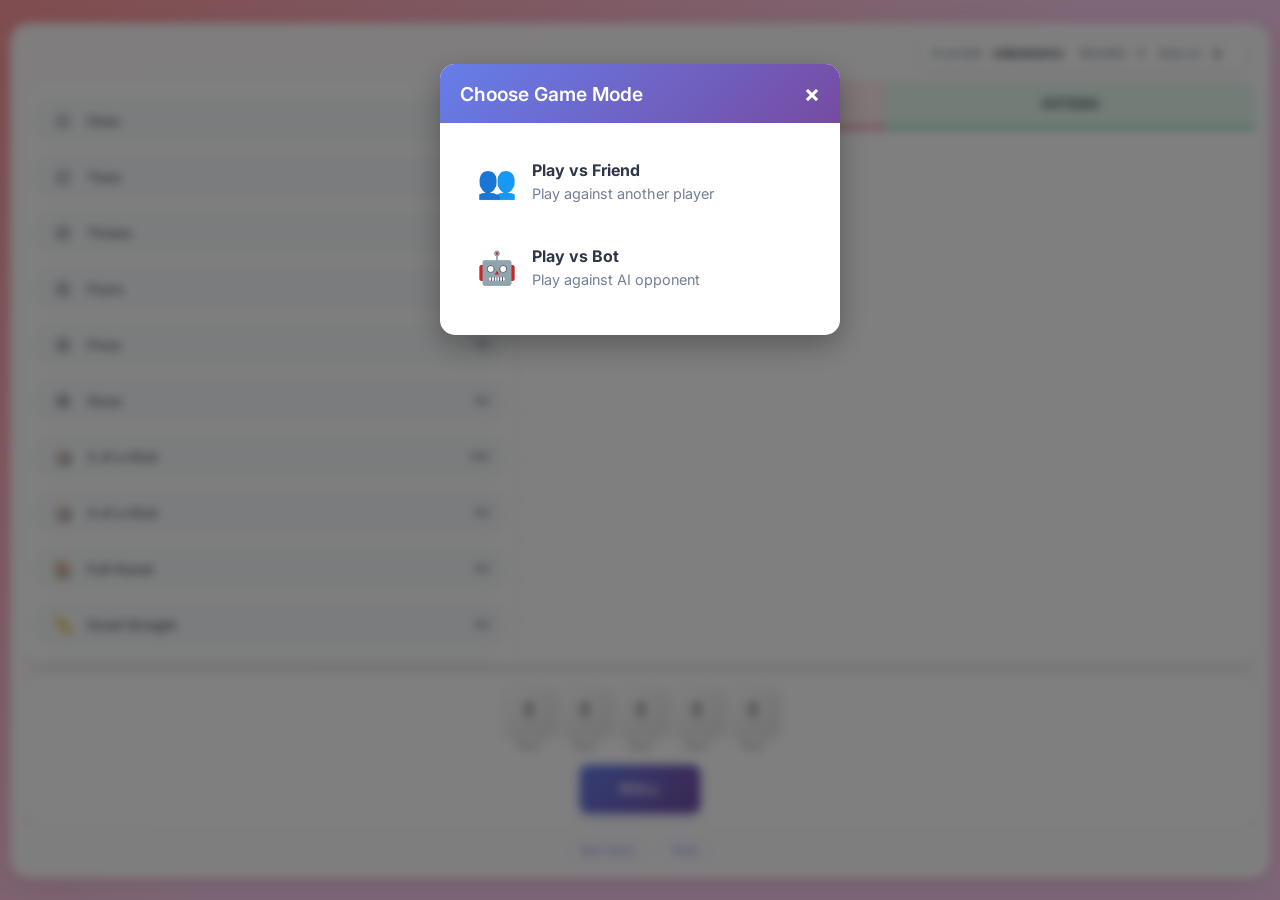
==== index.html @ 9a3b61ad "Added the frontend for" ====
<!DOCTYPE html>
<html lang="en">
<head>
    <meta charset="UTF-8">
    <meta name="viewport" content="width=device-width, initial-scale=1.0">
    <title>Yahtzee Game</title>
    <link rel="stylesheet" href="styles.css">
    <link href="https://fonts.googleapis.com/css2?family=Inter:wght@400;500;600;700&display=swap" rel="stylesheet">
</head>
<body>
    <div class="game-container">
        <!-- Top-right Info Bar -->
        <div class="info-bar">
            <div class="info-text">
                <span class="info-label">PLAYER:</span>
                <span class="info-value" id="current-player">HIMANSHU</span>
                <span class="info-label">ROUND:</span>
                <span class="info-value" id="current-round">1</span>
                <span class="info-label">ROLLS:</span>
                <span class="info-value" id="rolls-left">2</span>
            </div>
        </div>

        <!-- Main Game Board -->
        <div class="game-board">
            <!-- Three-Column Scorecard Container -->
            <div class="scorecard-container">
                <!-- Left Column: Rounds -->
                <div class="rounds-column">
                    <div class="round-item" data-category="1s">
                        <div class="round-icon">⚀</div>
                        <div class="round-label">Ones</div>
                        <div class="round-count">(1)</div>
                    </div>
                    <div class="round-item" data-category="2s">
                        <div class="round-icon">⚁</div>
                        <div class="round-label">Twos</div>
                        <div class="round-count">(2)</div>
                    </div>
                    <div class="round-item" data-category="3s">
                        <div class="round-icon">⚂</div>
                        <div class="round-label">Threes</div>
                        <div class="round-count">(3)</div>
                    </div>
                    <div class="round-item" data-category="4s">
                        <div class="round-icon">⚃</div>
                        <div class="round-label">Fours</div>
                        <div class="round-count">(4)</div>
                    </div>
                    <div class="round-item" data-category="5s">
                        <div class="round-icon">⚄</div>
                        <div class="round-label">Fives</div>
                        <div class="round-count">(5)</div>
                    </div>
                    <div class="round-item" data-category="6s">
                        <div class="round-icon">⚅</div>
                        <div class="round-label">Sixes</div>
                        <div class="round-count">(6)</div>
                    </div>
                    <div class="round-item" data-category="three_of_a_kind">
                        <div class="round-icon">🎲</div>
                        <div class="round-label">3 of a Kind</div>
                        <div class="round-count">(16)</div>
                    </div>
                    <div class="round-item" data-category="four_of_a_kind">
                        <div class="round-icon">🎲</div>
                        <div class="round-label">4 of a Kind</div>
                        <div class="round-count">(0)</div>
                    </div>
                    <div class="round-item" data-category="full_house">
                        <div class="round-icon">🏠</div>
                        <div class="round-label">Full House</div>
                        <div class="round-count">(0)</div>
                    </div>
                    <div class="round-item" data-category="small_straight">
                        <div class="round-icon">📏</div>
                        <div class="round-label">Small Straight</div>
                        <div class="round-count">(0)</div>
                    </div>
                    <div class="round-item" data-category="large_straight">
                        <div class="round-icon">📏</div>
                        <div class="round-label">Large Straight</div>
                        <div class="round-count">(0)</div>
                    </div>
                    <div class="round-item" data-category="yahtzee">
                        <div class="round-icon">🎯</div>
                        <div class="round-label">Yahtzee</div>
                        <div class="round-count">(0)</div>
                    </div>
                    <div class="round-item" data-category="chance">
                        <div class="round-icon">❓</div>
                        <div class="round-label">Chance</div>
                        <div class="round-count">(0)</div>
                    </div>
                </div>

                <!-- Center Column: Player A -->
                <div class="player-column player-a">
                    <div class="player-header">
                        <div class="player-name" id="player1-name">HIMANSHU</div>
                    </div>
                    <div class="score-cells">
                        <div class="score-cell" data-category="1s" data-player="0"></div>
                        <div class="score-cell" data-category="2s" data-player="0"></div>
                        <div class="score-cell" data-category="3s" data-player="0"></div>
                        <div class="score-cell" data-category="4s" data-player="0"></div>
                        <div class="score-cell" data-category="5s" data-player="0"></div>
                        <div class="score-cell" data-category="6s" data-player="0"></div>
                        <div class="score-cell" data-category="three_of_a_kind" data-player="0"></div>
                        <div class="score-cell" data-category="four_of_a_kind" data-player="0"></div>
                        <div class="score-cell" data-category="full_house" data-player="0"></div>
                        <div class="score-cell" data-category="small_straight" data-player="0"></div>
                        <div class="score-cell" data-category="large_straight" data-player="0"></div>
                        <div class="score-cell" data-category="yahtzee" data-player="0"></div>
                        <div class="score-cell" data-category="chance" data-player="0"></div>
                    </div>
                </div>

                <!-- Right Column: Player B -->
                <div class="player-column player-b">
                    <div class="player-header">
                        <div class="player-name" id="player2-name">HITESH</div>
                    </div>
                    <div class="score-cells">
                        <div class="score-cell" data-category="1s" data-player="1"></div>
                        <div class="score-cell" data-category="2s" data-player="1"></div>
                        <div class="score-cell" data-category="3s" data-player="1"></div>
                        <div class="score-cell" data-category="4s" data-player="1"></div>
                        <div class="score-cell" data-category="5s" data-player="1"></div>
                        <div class="score-cell" data-category="6s" data-player="1"></div>
                        <div class="score-cell" data-category="three_of_a_kind" data-player="1"></div>
                        <div class="score-cell" data-category="four_of_a_kind" data-player="1"></div>
                        <div class="score-cell" data-category="full_house" data-player="1"></div>
                        <div class="score-cell" data-category="small_straight" data-player="1"></div>
                        <div class="score-cell" data-category="large_straight" data-player="1"></div>
                        <div class="score-cell" data-category="yahtzee" data-player="1"></div>
                        <div class="score-cell" data-category="chance" data-player="1"></div>
                    </div>
                </div>
            </div>

            <!-- Bottom Controls (Pinned Footer) -->
            <div class="bottom-controls">
                <!-- Dice Row -->
                <div class="dice-container">
                    <div class="die" data-index="0">
                        <div class="die-face">?</div>
                        <div class="die-keep">
                            <input type="checkbox" id="keep-0" class="keep-checkbox">
                            <label for="keep-0">Keep</label>
                        </div>
                    </div>
                    <div class="die" data-index="1">
                        <div class="die-face">?</div>
                        <div class="die-keep">
                            <input type="checkbox" id="keep-1" class="keep-checkbox">
                            <label for="keep-1">Keep</label>
                        </div>
                    </div>
                    <div class="die" data-index="2">
                        <div class="die-face">?</div>
                        <div class="die-keep">
                            <input type="checkbox" id="keep-2" class="keep-checkbox">
                            <label for="keep-2">Keep</label>
                        </div>
                    </div>
                    <div class="die" data-index="3">
                        <div class="die-face">?</div>
                        <div class="die-keep">
                            <input type="checkbox" id="keep-3" class="keep-checkbox">
                            <label for="keep-3">Keep</label>
                        </div>
                    </div>
                    <div class="die" data-index="4">
                        <div class="die-face">?</div>
                        <div class="die-keep">
                            <input type="checkbox" id="keep-4" class="keep-checkbox">
                            <label for="keep-4">Keep</label>
                        </div>
                    </div>
                </div>
                
                <!-- Roll Button -->
                <button id="roll-btn" class="roll-button">ROLL</button>
            </div>
        </div>

        <!-- Game Controls -->
        <div class="game-controls">
            <button id="new-game-btn" class="control-btn">New Game</button>
            <button id="rules-btn" class="control-btn">Rules</button>
        </div>
    </div>

    <!-- Game Mode Selection Modal -->
    <div id="mode-modal" class="modal">
        <div class="modal-content">
            <div class="modal-header">
                <h2>Choose Game Mode</h2>
                <span class="close">&times;</span>
            </div>
            <div class="modal-body">
                <div class="mode-option" data-mode="friend">
                    <div class="mode-icon">👥</div>
                    <div class="mode-text">
                        <h3>Play vs Friend</h3>
                        <p>Play against another player</p>
                    </div>
                </div>
                <div class="mode-option" data-mode="bot">
                    <div class="mode-icon">🤖</div>
                    <div class="mode-text">
                        <h3>Play vs Bot</h3>
                        <p>Play against AI opponent</p>
                    </div>
                </div>
            </div>
        </div>
    </div>

    <!-- Player Names Modal -->
    <div id="names-modal" class="modal">
        <div class="modal-content">
            <div class="modal-header">
                <h2>Enter Player Names</h2>
                <span class="close">&times;</span>
            </div>
            <div class="modal-body">
                <div class="name-input-group">
                    <label for="player1-input">Player 1 Name:</label>
                    <input type="text" id="player1-input" placeholder="Enter name" value="HIMANSHU">
                </div>
                <div class="name-input-group">
                    <label for="player2-input">Player 2 Name:</label>
                    <input type="text" id="player2-input" placeholder="Enter name" value="HITESH">
                </div>
                <button id="start-game-btn" class="start-btn">Start Game</button>
            </div>
        </div>
    </div>

    <!-- Rules Modal -->
    <div id="rules-modal" class="modal">
        <div class="modal-content">
            <div class="modal-header">
                <h2>Yahtzee Rules</h2>
                <span class="close">&times;</span>
            </div>
            <div class="modal-body">
                <div class="rule-section">
                    <h3>Upper Section</h3>
                    <p>Score the sum of dice showing the specified number (1s, 2s, 3s, 4s, 5s, 6s).</p>
                </div>
                <div class="rule-section">
                    <h3>Lower Section</h3>
                    <p><strong>3 of a Kind:</strong> Sum of all dice if at least 3 show the same number.<br>
                    <strong>4 of a Kind:</strong> Sum of all dice if at least 4 show the same number.<br>
                    <strong>Full House:</strong> 25 points for 3 of one number and 2 of another.<br>
                    <strong>Small Straight:</strong> 30 points for 4 consecutive numbers.<br>
                    <strong>Large Straight:</strong> 40 points for 5 consecutive numbers.<br>
                    <strong>Yahtzee:</strong> 50 points for 5 of the same number.<br>
                    <strong>Chance:</strong> Sum of all dice.</p>
                </div>
                <div class="rule-section">
                    <h3>How to Play</h3>
                    <p>Roll the dice up to 3 times per turn. Keep dice you want to save by clicking them. Choose a category to score your roll. Each category can only be used once per game.</p>
                </div>
            </div>
        </div>
    </div>

    <script src="script.js"></script>
</body>
</html>
---- styles.css ----
* {
    margin: 0;
    padding: 0;
    box-sizing: border-box;
}

body {
    font-family: 'Inter', -apple-system, BlinkMacSystemFont, 'Segoe UI', Roboto, sans-serif;
    background: linear-gradient(135deg, #ff9a9e 0%, #fecfef 50%, #fecfef 100%);
    min-height: 100vh;
    display: flex;
    align-items: center;
    justify-content: center;
    padding: 10px;
}

.game-container {
    background: rgba(255, 255, 255, 0.95);
    border-radius: 20px;
    padding: 15px;
    box-shadow: 0 8px 32px rgba(0, 0, 0, 0.1);
    backdrop-filter: blur(10px);
    max-width: 1200px;
    width: 100%;
    max-height: 95vh;
    display: flex;
    flex-direction: column;
    gap: 12px;
}

/* Top-right Info Bar */
.info-bar {
    display: flex;
    justify-content: flex-end;
    padding: 0 10px;
}

.info-text {
    font-size: 12px;
    text-transform: uppercase;
    letter-spacing: 0.5px;
    color: #2d3748;
    font-weight: 500;
    background: rgba(255, 255, 255, 0.9);
    padding: 8px 12px;
    border-radius: 8px;
    box-shadow: 0 2px 8px rgba(0, 0, 0, 0.1);
}

.info-label {
    margin-right: 4px;
    color: #718096;
}

.info-value {
    margin-right: 12px;
    font-weight: 600;
    color: #2d3748;
}

.game-board {
    display: flex;
    flex-direction: column;
    gap: 12px;
    flex: 1;
    overflow: hidden;
}

/* Three-Column Scorecard Container */
.scorecard-container {
    display: grid;
    grid-template-columns: 40% 30% 30%;
    height: 70vh;
    width: 100%;
    background: white;
    border-radius: 16px;
    box-shadow: 0 4px 20px rgba(0, 0, 0, 0.1);
    overflow: hidden;
    flex: 1;
}

/* Left Column: Rounds */
.rounds-column {
    background: white;
    overflow-y: auto;
    border-right: 1px solid rgba(0, 0, 0, 0.1);
    padding: 8px;
}

.round-item {
    display: flex;
    align-items: center;
    height: 48px;
    background: #F7F9FA;
    border-radius: 9999px;
    margin: 8px 0;
    padding: 0 16px;
    cursor: pointer;
    transition: all 0.3s ease;
    position: relative;
    border: 2px solid transparent;
}

.round-item:hover {
    background: rgba(102, 126, 234, 0.1);
    border-color: rgba(102, 126, 234, 0.3);
    transform: translateX(2px);
}

.round-item.selected {
    background: rgba(102, 126, 234, 0.2);
    border-color: #667eea;
    box-shadow: 0 2px 8px rgba(102, 126, 234, 0.2);
}

.round-item.disabled {
    opacity: 0.5;
    cursor: not-allowed;
    background: rgba(200, 200, 200, 0.3);
}

.round-icon {
    width: 24px;
    height: 24px;
    display: flex;
    align-items: center;
    justify-content: center;
    font-size: 1rem;
    color: #4a5568;
    margin-right: 12px;
}

.round-label {
    flex: 1;
    font-size: 0.85rem;
    font-weight: 500;
    color: #4a5568;
}

.round-count {
    font-size: 0.75rem;
    color: #718096;
    font-weight: 500;
    transition: all 0.3s ease;
}

.round-item:hover .round-count {
    color: #667eea;
    font-weight: 600;
}

/* Player Columns */
.player-column {
    display: flex;
    flex-direction: column;
    background: white;
    overflow: hidden;
}

.player-header {
    height: 48px;
    display: flex;
    align-items: center;
    justify-content: center;
    position: sticky;
    top: 0;
    z-index: 10;
    border-bottom: 1px solid rgba(0, 0, 0, 0.1);
    font-weight: 600;
    text-transform: uppercase;
    letter-spacing: 0.5px;
}

.player-name {
    font-size: 0.9rem;
    font-weight: 600;
    color: #2d3748;
}

/* Player A (Center Column) */
.player-a .player-header {
    background: #FDECEF;
    border-bottom: 2px solid #E12D39;
}

/* Player B (Right Column) */
.player-b .player-header {
    background: #E6F9EF;
    border-bottom: 2px solid #2BBF88;
}

.score-cells {
    display: flex;
    flex-direction: column;
    flex: 1;
    overflow-y: auto;
}

.score-cell {
    height: 48px;
    display: flex;
    align-items: center;
    justify-content: center;
    background: white;
    border-bottom: 1px solid rgba(0, 0, 0, 0.05);
    cursor: pointer;
    transition: all 0.3s ease;
    position: relative;
    font-size: 0.9rem;
    font-weight: 600;
}

.score-cell:hover:not(.used) {
    background: rgba(0, 0, 0, 0.02);
    transform: scale(1.02);
}

.score-cell.used {
    cursor: not-allowed;
}

/* Player A Score Cells */
.player-a .score-cell.used {
    background: #FDECEF;
    color: #E12D39;
    animation: scoreUpdate 0.3s ease;
}

.player-a .score-cell.used::after {
    content: attr(data-score);
    position: absolute;
    right: 8px;
    color: #E12D39;
    font-weight: 600;
}

/* Player B Score Cells */
.player-b .score-cell.used {
    background: #E6F9EF;
    color: #2BBF88;
    animation: scoreUpdate 0.3s ease;
}

.player-b .score-cell.used::after {
    content: attr(data-score);
    position: absolute;
    right: 8px;
    color: #2BBF88;
    font-weight: 600;
}

/* Potential Score Display */
.score-cell.has-potential::before {
    content: attr(data-potential);
    position: absolute;
    right: 8px;
    font-size: 0.7rem;
    font-weight: 500;
    opacity: 0.8;
    animation: fadeIn 0.3s ease;
}

.player-a .score-cell.has-potential::before {
    color: #E12D39;
}

.player-b .score-cell.has-potential::before {
    color: #2BBF88;
}

/* Bottom Controls (Pinned Footer) */
.bottom-controls {
    background: rgba(255, 255, 255, 0.95);
    border-radius: 16px;
    padding: 12px;
    box-shadow: 0 4px 20px rgba(0, 0, 0, 0.1);
    backdrop-filter: blur(10px);
    display: flex;
    flex-direction: column;
    align-items: center;
    gap: 12px;
    flex: 0 0 auto;
}

.dice-container {
    display: flex;
    gap: 8px;
    justify-content: center;
}

.die {
    display: flex;
    flex-direction: column;
    align-items: center;
    gap: 4px;
    cursor: pointer;
    transition: all 0.3s ease;
}

.die:hover {
    transform: translateY(-2px);
}

.die-face {
    width: 48px;
    height: 48px;
    background: linear-gradient(145deg, #ffffff, #e6e6e6);
    border-radius: 6px;
    display: flex;
    align-items: center;
    justify-content: center;
    font-size: 1.2rem;
    font-weight: 700;
    color: #4a5568;
    box-shadow: 2px 2px 8px #d1d1d1, -2px -2px 8px #ffffff;
    transition: all 0.3s ease;
}

.die-face.rolling {
    animation: roll 0.5s ease-in-out;
}

.die-keep {
    display: flex;
    align-items: center;
    gap: 3px;
}

.keep-checkbox {
    display: none;
}

.die-keep label {
    font-size: 0.5rem;
    color: #718096;
    cursor: pointer;
    padding: 2px 4px;
    border-radius: 6px;
    transition: all 0.2s ease;
    font-weight: 500;
}

.keep-checkbox:checked + label {
    background: #667eea;
    color: white;
    box-shadow: 0 2px 4px rgba(102, 126, 234, 0.3);
}

.roll-button {
    background: linear-gradient(135deg, #667eea, #764ba2);
    color: white;
    border: none;
    width: 120px;
    height: 48px;
    border-radius: 8px;
    font-weight: 600;
    font-size: 0.9rem;
    cursor: pointer;
    transition: all 0.3s ease;
    text-transform: uppercase;
    letter-spacing: 0.5px;
    box-shadow: 0 3px 12px rgba(102, 126, 234, 0.4);
}

.roll-button:hover:not(:disabled) {
    transform: translateY(-2px);
    box-shadow: 0 4px 15px rgba(102, 126, 234, 0.6);
}

.roll-button:disabled {
    opacity: 0.6;
    cursor: not-allowed;
    transform: none;
    background: linear-gradient(135deg, #a0aec0, #718096);
}

/* Game Controls */
.game-controls {
    display: flex;
    justify-content: center;
    gap: 10px;
}

.control-btn {
    background: rgba(255, 255, 255, 0.9);
    border: 1px solid rgba(102, 126, 234, 0.3);
    color: #667eea;
    padding: 6px 12px;
    border-radius: 10px;
    font-size: 0.7rem;
    font-weight: 500;
    cursor: pointer;
    transition: all 0.2s ease;
}

.control-btn:hover {
    background: rgba(102, 126, 234, 0.1);
    transform: translateY(-1px);
    box-shadow: 0 2px 8px rgba(102, 126, 234, 0.2);
}

/* Modal Styles */
.modal {
    display: none;
    position: fixed;
    z-index: 1000;
    left: 0;
    top: 0;
    width: 100%;
    height: 100%;
    background-color: rgba(0, 0, 0, 0.5);
    backdrop-filter: blur(5px);
}

.modal-content {
    background: white;
    margin: 5% auto;
    padding: 0;
    border-radius: 15px;
    width: 90%;
    max-width: 400px;
    box-shadow: 0 10px 30px rgba(0, 0, 0, 0.3);
    animation: modalSlideIn 0.3s ease;
}

.modal-header {
    background: linear-gradient(135deg, #667eea, #764ba2);
    color: white;
    padding: 15px 20px;
    border-radius: 15px 15px 0 0;
    display: flex;
    justify-content: space-between;
    align-items: center;
}

.modal-header h2 {
    margin: 0;
    font-size: 1.2rem;
    font-weight: 600;
}

.close {
    color: white;
    font-size: 1.5rem;
    font-weight: bold;
    cursor: pointer;
    transition: opacity 0.2s;
}

.close:hover {
    opacity: 0.7;
}

.modal-body {
    padding: 20px;
}

.rule-section {
    margin-bottom: 15px;
}

.rule-section h3 {
    color: #2d3748;
    margin-bottom: 5px;
    font-size: 1rem;
}

.rule-section p {
    color: #718096;
    font-size: 0.9rem;
    line-height: 1.4;
}

.mode-option {
    display: flex;
    align-items: center;
    gap: 15px;
    padding: 15px;
    border: 2px solid transparent;
    border-radius: 10px;
    cursor: pointer;
    transition: all 0.3s ease;
    margin-bottom: 10px;
}

.mode-option:hover {
    border-color: #667eea;
    background: rgba(102, 126, 234, 0.05);
    transform: translateY(-1px);
}

.mode-icon {
    font-size: 2rem;
}

.mode-text h3 {
    margin: 0 0 5px 0;
    color: #2d3748;
    font-size: 1rem;
}

.mode-text p {
    margin: 0;
    color: #718096;
    font-size: 0.9rem;
}

.name-input-group {
    margin-bottom: 15px;
}

.name-input-group label {
    display: block;
    margin-bottom: 5px;
    color: #2d3748;
    font-weight: 500;
    font-size: 0.9rem;
}

.name-input-group input {
    width: 100%;
    padding: 10px;
    border: 2px solid #e2e8f0;
    border-radius: 8px;
    font-size: 0.9rem;
    transition: border-color 0.3s ease;
}

.name-input-group input:focus {
    outline: none;
    border-color: #667eea;
    box-shadow: 0 0 0 3px rgba(102, 126, 234, 0.1);
}

.start-btn {
    background: linear-gradient(135deg, #667eea, #764ba2);
    color: white;
    border: none;
    padding: 12px 25px;
    border-radius: 10px;
    font-weight: 600;
    font-size: 0.9rem;
    cursor: pointer;
    transition: all 0.3s ease;
    text-transform: uppercase;
    letter-spacing: 0.5px;
    width: 100%;
    margin-top: 10px;
}

.start-btn:hover {
    transform: translateY(-2px);
    box-shadow: 0 5px 15px rgba(102, 126, 234, 0.4);
}

@keyframes roll {
    0%, 100% { transform: rotateY(0deg); }
    50% { transform: rotateY(180deg); }
}

@keyframes scoreUpdate {
    0% { transform: scale(1); }
    50% { transform: scale(1.1); }
    100% { transform: scale(1); }
}

@keyframes fadeIn {
    from { opacity: 0; transform: scale(0.9); }
    to { opacity: 1; transform: scale(1); }
}

@keyframes modalSlideIn {
    from {
        opacity: 0;
        transform: translateY(-20px);
    }
    to {
        opacity: 1;
        transform: translateY(0);
    }
}

/* Responsive Design */
@media (max-width: 768px) {
    .game-container {
        padding: 10px;
        max-height: 98vh;
    }
    
    .scorecard-container {
        grid-template-columns: 1fr;
        grid-template-rows: auto 1fr 1fr;
        height: 60vh;
    }
    
    .rounds-column {
        max-height: 200px;
    }
    
    .round-item {
        height: 40px;
        margin: 4px 0;
        padding: 0 12px;
    }
    
    .round-icon {
        width: 20px;
        height: 20px;
        font-size: 0.9rem;
    }
    
    .round-label {
        font-size: 0.75rem;
    }
    
    .round-count {
        font-size: 0.65rem;
    }
    
    .score-cell {
        height: 40px;
        font-size: 0.8rem;
    }
    
    .player-header {
        height: 40px;
    }
    
    .player-name {
        font-size: 0.8rem;
    }
    
    .die-face {
        width: 40px;
        height: 40px;
        font-size: 1rem;
    }
    
    .roll-button {
        width: 100px;
        height: 40px;
        font-size: 0.8rem;
    }
    
    .dice-container {
        gap: 6px;
    }
}

@media (min-width: 769px) and (max-width: 1024px) {
    .scorecard-container {
        grid-template-columns: 40% 30% 30%;
        height: 65vh;
    }
    
    .round-item {
        height: 44px;
        margin: 6px 0;
    }
    
    .score-cell {
        height: 44px;
        font-size: 0.85rem;
    }
    
    .player-header {
        height: 44px;
    }
    
    .die-face {
        width: 44px;
        height: 44px;
        font-size: 1.1rem;
    }
    
    .roll-button {
        width: 110px;
        height: 44px;
        font-size: 0.85rem;
    }
}

@media (min-width: 1025px) {
    .game-container {
        max-width: 1400px;
    }
    
    .scorecard-container {
        grid-template-columns: 40% 30% 30%;
        height: 70vh;
    }
    
    .round-item {
        height: 48px;
        margin: 8px 0;
    }
    
    .score-cell {
        height: 48px;
        font-size: 0.9rem;
    }
    
    .player-header {
        height: 48px;
    }
    
    .die-face {
        width: 48px;
        height: 48px;
        font-size: 1.2rem;
    }
    
    .roll-button {
        width: 120px;
        height: 48px;
        font-size: 0.9rem;
    }
}
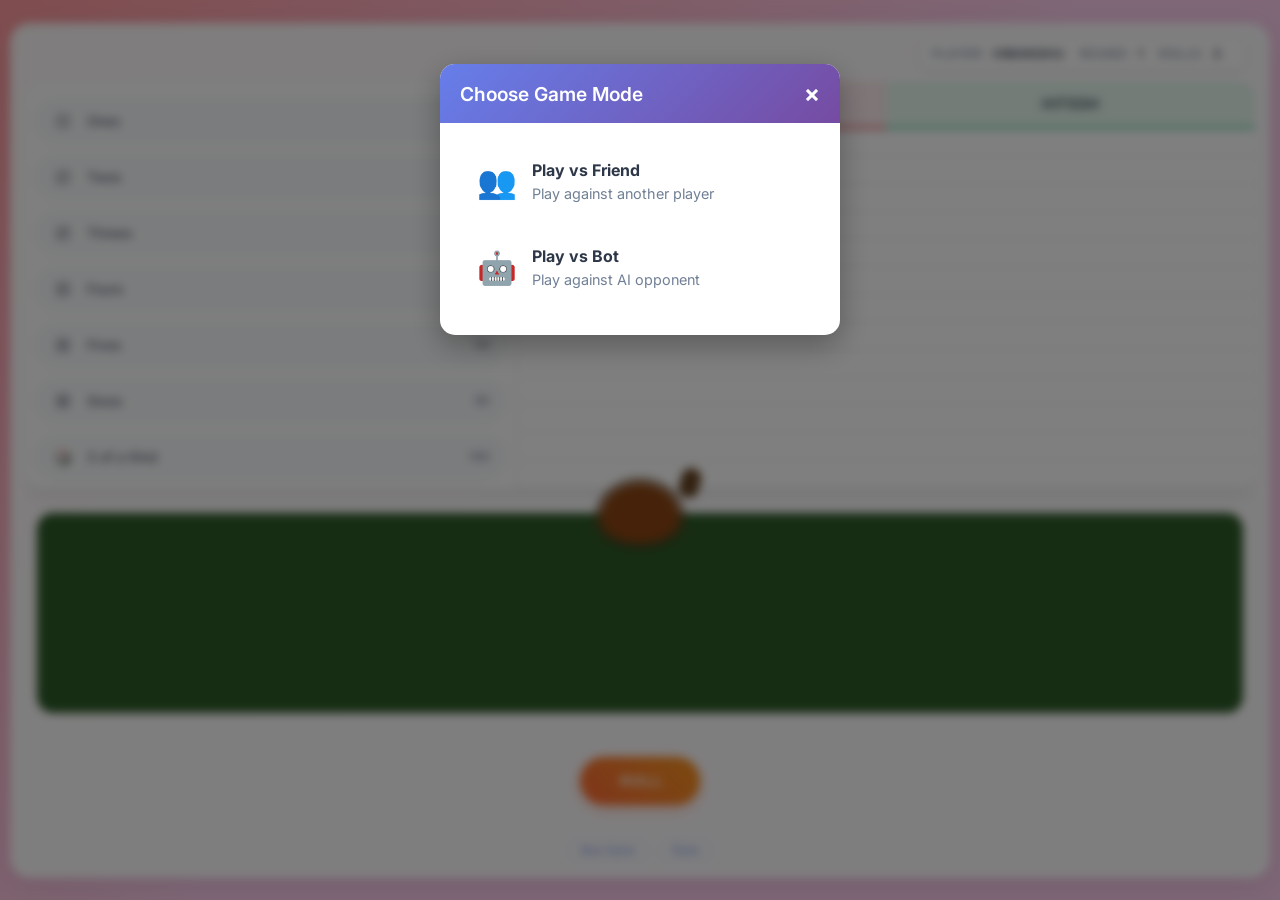
==== commit 02ab6b0e: "Implement Yahtzee game interface, enhance N-Queens solver with web UI, and add Sudoku solver with in" ====
--- a/index.html
+++ b/index.html
@@ -17,7 +17,7 @@
                 <span class="info-label">ROUND:</span>
                 <span class="info-value" id="current-round">1</span>
                 <span class="info-label">ROLLS:</span>
-                <span class="info-value" id="rolls-left">2</span>
+                <span class="info-value" id="rolls-left">3</span>
             </div>
         </div>
 
@@ -139,48 +139,26 @@
                 </div>
             </div>
 
-            <!-- Bottom Controls (Pinned Footer) -->
+            <!-- Center Dice Area -->
+            <div class="center-dice-area">
+                <div class="dice-cup" id="dice-cup">
+                    <div class="cup-handle"></div>
+                    <div class="cup-body">
+                        <div class="cup-rim"></div>
+                    </div>
+                </div>
+                
+                <div class="dice-rolling-area" id="dice-rolling-area">
+                    <!-- Dice will appear here when rolled -->
+                </div>
+                
+                <div class="dice-selection-area" id="dice-selection-area">
+                    <!-- Selected dice will appear here -->
+                </div>
+            </div>
+
+            <!-- Bottom Controls -->
             <div class="bottom-controls">
-                <!-- Dice Row -->
-                <div class="dice-container">
-                    <div class="die" data-index="0">
-                        <div class="die-face">?</div>
-                        <div class="die-keep">
-                            <input type="checkbox" id="keep-0" class="keep-checkbox">
-                            <label for="keep-0">Keep</label>
-                        </div>
-                    </div>
-                    <div class="die" data-index="1">
-                        <div class="die-face">?</div>
-                        <div class="die-keep">
-                            <input type="checkbox" id="keep-1" class="keep-checkbox">
-                            <label for="keep-1">Keep</label>
-                        </div>
-                    </div>
-                    <div class="die" data-index="2">
-                        <div class="die-face">?</div>
-                        <div class="die-keep">
-                            <input type="checkbox" id="keep-2" class="keep-checkbox">
-                            <label for="keep-2">Keep</label>
-                        </div>
-                    </div>
-                    <div class="die" data-index="3">
-                        <div class="die-face">?</div>
-                        <div class="die-keep">
-                            <input type="checkbox" id="keep-3" class="keep-checkbox">
-                            <label for="keep-3">Keep</label>
-                        </div>
-                    </div>
-                    <div class="die" data-index="4">
-                        <div class="die-face">?</div>
-                        <div class="die-keep">
-                            <input type="checkbox" id="keep-4" class="keep-checkbox">
-                            <label for="keep-4">Keep</label>
-                        </div>
-                    </div>
-                </div>
-                
-                <!-- Roll Button -->
                 <button id="roll-btn" class="roll-button">ROLL</button>
             </div>
         </div>
@@ -263,7 +241,7 @@
                 </div>
                 <div class="rule-section">
                     <h3>How to Play</h3>
-                    <p>Roll the dice up to 3 times per turn. Keep dice you want to save by clicking them. Choose a category to score your roll. Each category can only be used once per game.</p>
+                    <p>Roll the dice up to 3 times per turn. Click on dice to select them and keep them for the next roll. Choose a category to score your roll. Each category can only be used once per game.</p>
                 </div>
             </div>
         </div>
--- a/styles.css
+++ b/styles.css
@@ -196,182 +196,164 @@
     overflow-y: auto;
 }
 
-.score-cell {
-    height: 48px;
-    display: flex;
-    align-items: center;
-    justify-content: center;
+/* Center Dice Area */
+.center-dice-area {
+    display: flex;
+    flex-direction: column;
+    align-items: center;
+    justify-content: center;
+    gap: 20px;
+    padding: 20px;
+    background: #2d5a27;
+    border-radius: 16px;
+    margin: 12px;
+    min-height: 200px;
+    position: relative;
+}
+
+/* Dice Cup */
+.dice-cup {
+    position: relative;
+    cursor: pointer;
+    transition: transform 0.3s ease;
+}
+
+.dice-cup:hover {
+    transform: scale(1.05);
+}
+
+.cup-body {
+    width: 80px;
+    height: 60px;
+    background: #8b4513;
+    border-radius: 50% 50% 50% 50% / 60% 60% 40% 40%;
+    position: relative;
+    box-shadow: 0 4px 8px rgba(0, 0, 0, 0.3);
+}
+
+.cup-rim {
+    position: absolute;
+    top: -5px;
+    left: -5px;
+    right: -5px;
+    bottom: -5px;
+    border: 3px solid #654321;
+    border-radius: 50% 50% 50% 50% / 60% 60% 40% 40%;
+}
+
+.cup-handle {
+    position: absolute;
+    top: -15px;
+    right: -20px;
+    width: 20px;
+    height: 30px;
+    background: #654321;
+    border-radius: 10px;
+    transform: rotate(15deg);
+}
+
+/* Dice Rolling Area */
+.dice-rolling-area {
+    display: flex;
+    gap: 15px;
+    flex-wrap: wrap;
+    justify-content: center;
+    min-height: 80px;
+    align-items: center;
+}
+
+/* Dice Selection Area */
+.dice-selection-area {
+    display: flex;
+    gap: 15px;
+    flex-wrap: wrap;
+    justify-content: center;
+    min-height: 80px;
+    align-items: center;
+}
+
+/* Individual Die */
+.die {
+    width: 60px;
+    height: 60px;
     background: white;
-    border-bottom: 1px solid rgba(0, 0, 0, 0.05);
+    border: 3px solid #333;
+    border-radius: 8px;
+    display: flex;
+    align-items: center;
+    justify-content: center;
+    font-size: 24px;
+    font-weight: bold;
     cursor: pointer;
     transition: all 0.3s ease;
+    box-shadow: 0 4px 8px rgba(0, 0, 0, 0.2);
     position: relative;
-    font-size: 0.9rem;
-    font-weight: 600;
-}
-
-.score-cell:hover:not(.used) {
-    background: rgba(0, 0, 0, 0.02);
-    transform: scale(1.02);
-}
-
-.score-cell.used {
-    cursor: not-allowed;
-}
-
-/* Player A Score Cells */
-.player-a .score-cell.used {
-    background: #FDECEF;
-    color: #E12D39;
-    animation: scoreUpdate 0.3s ease;
-}
-
-.player-a .score-cell.used::after {
-    content: attr(data-score);
-    position: absolute;
-    right: 8px;
-    color: #E12D39;
-    font-weight: 600;
-}
-
-/* Player B Score Cells */
-.player-b .score-cell.used {
-    background: #E6F9EF;
-    color: #2BBF88;
-    animation: scoreUpdate 0.3s ease;
-}
-
-.player-b .score-cell.used::after {
-    content: attr(data-score);
-    position: absolute;
-    right: 8px;
-    color: #2BBF88;
-    font-weight: 600;
-}
-
-/* Potential Score Display */
-.score-cell.has-potential::before {
-    content: attr(data-potential);
-    position: absolute;
-    right: 8px;
-    font-size: 0.7rem;
-    font-weight: 500;
-    opacity: 0.8;
-    animation: fadeIn 0.3s ease;
-}
-
-.player-a .score-cell.has-potential::before {
-    color: #E12D39;
-}
-
-.player-b .score-cell.has-potential::before {
-    color: #2BBF88;
-}
-
-/* Bottom Controls (Pinned Footer) */
+}
+
+.die:hover {
+    transform: translateY(-5px);
+    box-shadow: 0 8px 16px rgba(0, 0, 0, 0.3);
+}
+
+.die.selected {
+    background: #4CAF50;
+    color: white;
+    border-color: #45a049;
+    transform: scale(1.1);
+}
+
+.die.rolling {
+    animation: roll 0.5s ease-in-out;
+}
+
+@keyframes roll {
+    0% { transform: rotate(0deg) scale(1); }
+    25% { transform: rotate(90deg) scale(1.1); }
+    50% { transform: rotate(180deg) scale(0.9); }
+    75% { transform: rotate(270deg) scale(1.1); }
+    100% { transform: rotate(360deg) scale(1); }
+}
+
+.die-face {
+    font-size: 28px;
+}
+
+/* Bottom Controls */
 .bottom-controls {
-    background: rgba(255, 255, 255, 0.95);
-    border-radius: 16px;
-    padding: 12px;
-    box-shadow: 0 4px 20px rgba(0, 0, 0, 0.1);
-    backdrop-filter: blur(10px);
-    display: flex;
-    flex-direction: column;
-    align-items: center;
-    gap: 12px;
-    flex: 0 0 auto;
-}
-
-.dice-container {
-    display: flex;
-    gap: 8px;
-    justify-content: center;
-}
-
-.die {
-    display: flex;
-    flex-direction: column;
-    align-items: center;
-    gap: 4px;
-    cursor: pointer;
-    transition: all 0.3s ease;
-}
-
-.die:hover {
-    transform: translateY(-2px);
-}
-
-.die-face {
-    width: 48px;
-    height: 48px;
-    background: linear-gradient(145deg, #ffffff, #e6e6e6);
-    border-radius: 6px;
-    display: flex;
-    align-items: center;
-    justify-content: center;
-    font-size: 1.2rem;
-    font-weight: 700;
-    color: #4a5568;
-    box-shadow: 2px 2px 8px #d1d1d1, -2px -2px 8px #ffffff;
-    transition: all 0.3s ease;
-}
-
-.die-face.rolling {
-    animation: roll 0.5s ease-in-out;
-}
-
-.die-keep {
-    display: flex;
-    align-items: center;
-    gap: 3px;
-}
-
-.keep-checkbox {
-    display: none;
-}
-
-.die-keep label {
-    font-size: 0.5rem;
-    color: #718096;
-    cursor: pointer;
-    padding: 2px 4px;
-    border-radius: 6px;
-    transition: all 0.2s ease;
-    font-weight: 500;
-}
-
-.keep-checkbox:checked + label {
-    background: #667eea;
-    color: white;
-    box-shadow: 0 2px 4px rgba(102, 126, 234, 0.3);
+    display: flex;
+    justify-content: center;
+    padding: 20px;
 }
 
 .roll-button {
-    background: linear-gradient(135deg, #667eea, #764ba2);
+    background: linear-gradient(45deg, #ff6b35, #f7931e);
     color: white;
     border: none;
-    width: 120px;
-    height: 48px;
-    border-radius: 8px;
-    font-weight: 600;
-    font-size: 0.9rem;
+    padding: 15px 40px;
+    font-size: 18px;
+    font-weight: bold;
+    border-radius: 25px;
     cursor: pointer;
     transition: all 0.3s ease;
+    box-shadow: 0 4px 15px rgba(255, 107, 53, 0.3);
     text-transform: uppercase;
-    letter-spacing: 0.5px;
-    box-shadow: 0 3px 12px rgba(102, 126, 234, 0.4);
-}
-
-.roll-button:hover:not(:disabled) {
+    letter-spacing: 1px;
+}
+
+.roll-button:hover {
     transform: translateY(-2px);
-    box-shadow: 0 4px 15px rgba(102, 126, 234, 0.6);
+    box-shadow: 0 8px 25px rgba(255, 107, 53, 0.4);
+}
+
+.roll-button:active {
+    transform: translateY(0);
 }
 
 .roll-button:disabled {
-    opacity: 0.6;
+    background: #ccc;
     cursor: not-allowed;
     transform: none;
-    background: linear-gradient(135deg, #a0aec0, #718096);
+    box-shadow: none;
 }
 
 /* Game Controls */
@@ -553,11 +535,6 @@
     box-shadow: 0 5px 15px rgba(102, 126, 234, 0.4);
 }
 
-@keyframes roll {
-    0%, 100% { transform: rotateY(0deg); }
-    50% { transform: rotateY(180deg); }
-}
-
 @keyframes scoreUpdate {
     0% { transform: scale(1); }
     50% { transform: scale(1.1); }
@@ -580,7 +557,40 @@
     }
 }
 
-/* Responsive Design */
+/* Score Cells - Updated for better visibility */
+.score-cell {
+    height: 48px;
+    display: flex;
+    align-items: center;
+    justify-content: center;
+    border-bottom: 1px solid rgba(0, 0, 0, 0.1);
+    font-weight: 600;
+    cursor: pointer;
+    transition: all 0.3s ease;
+    position: relative;
+}
+
+.score-cell:hover {
+    background: rgba(59, 130, 246, 0.1);
+}
+
+.score-cell.selected {
+    background: rgba(59, 130, 246, 0.2);
+    border-left: 4px solid #3b82f6;
+}
+
+.score-cell.filled {
+    background: rgba(34, 197, 94, 0.1);
+    color: #166534;
+}
+
+.score-cell.possible-score {
+    background: rgba(251, 191, 36, 0.1);
+    color: #92400e;
+    font-weight: 700;
+}
+
+/* Responsive adjustments */
 @media (max-width: 768px) {
     .game-container {
         padding: 10px;
@@ -630,10 +640,22 @@
         font-size: 0.8rem;
     }
     
-    .die-face {
-        width: 40px;
-        height: 40px;
-        font-size: 1rem;
+    .die {
+        width: 50px;
+        height: 50px;
+        font-size: 20px;
+    }
+    
+    .cup-body {
+        width: 60px;
+        height: 45px;
+    }
+    
+    .cup-handle {
+        width: 15px;
+        height: 25px;
+        right: -15px;
+        top: -12px;
     }
     
     .roll-button {
